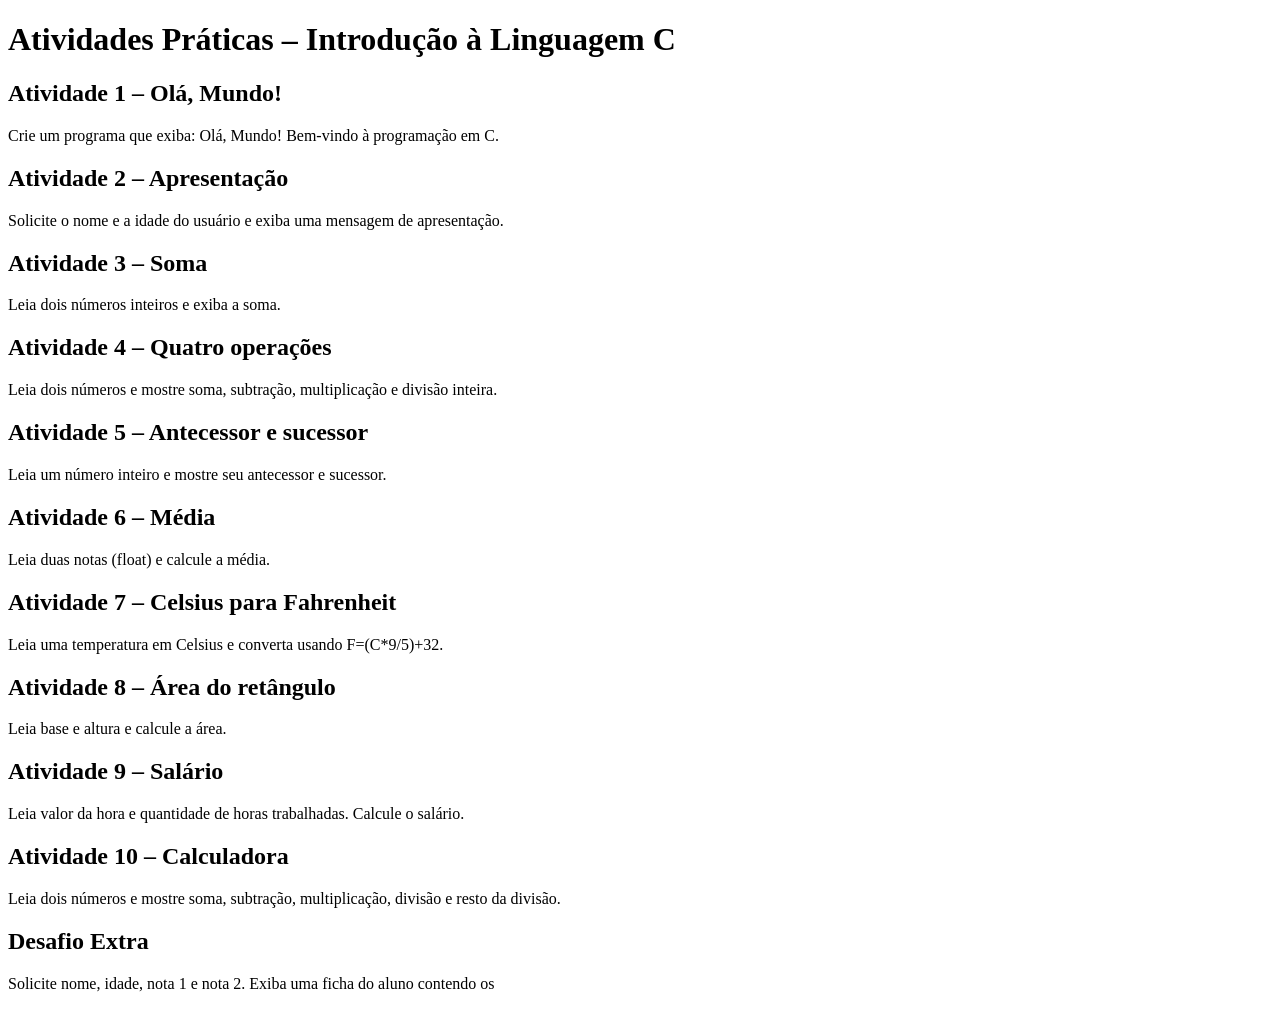
==== atividade02/index.html @ 31f3fe28 "atividade 2 sadasdasd" ====
<!DOCTYPE html>
<html lang="en">
<head>
    <meta charset="UTF-8">
    <meta name="viewport" content="width=device-width, initial-scale=1.0">
    <title>Ativdade</title>
</head>
<body>
<h1>Atividades Práticas – Introdução à Linguagem C</h1>

<h2>Atividade 1 – Olá, Mundo!</h2>
<p>
    Crie um programa que exiba:
    Olá, Mundo!
    Bem-vindo à programação em C.
</p>
<h2>Atividade 2 – Apresentação</h2>
<p>Solicite o nome e a idade do usuário e exiba uma mensagem de apresentação.</p>
<h2>Atividade 3 – Soma</h2>
<p>Leia dois números inteiros e exiba a soma.</p>
<h2>Atividade 4 – Quatro operações</h2>
<p>Leia dois números e mostre soma, subtração, multiplicação e divisão inteira.</p>
<h2>Atividade 5 – Antecessor e sucessor</h2>
<p>Leia um número inteiro e mostre seu antecessor e sucessor.</p>
<h2>Atividade 6 – Média</h2>
<p>Leia duas notas (float) e calcule a média.</p>
<h2>Atividade 7 – Celsius para Fahrenheit</h2>
<p>Leia uma temperatura em Celsius e converta usando F=(C*9/5)+32.</p>
<h2>Atividade 8 – Área do retângulo</h2>
<p>Leia base e altura e calcule a área.</p>
<h2>Atividade 9 – Salário</h2>
<p>Leia valor da hora e quantidade de horas trabalhadas. Calcule o salário.</p>
<h2>Atividade 10 – Calculadora</h2>
<p>
    Leia dois números e mostre soma, subtração, multiplicação, divisão e resto da
    divisão.
</p>
<h2>Desafio Extra</h2>
<p>Solicite nome, idade, nota 1 e nota 2. Exiba uma ficha do aluno contendo os</p>
</body>
</html>
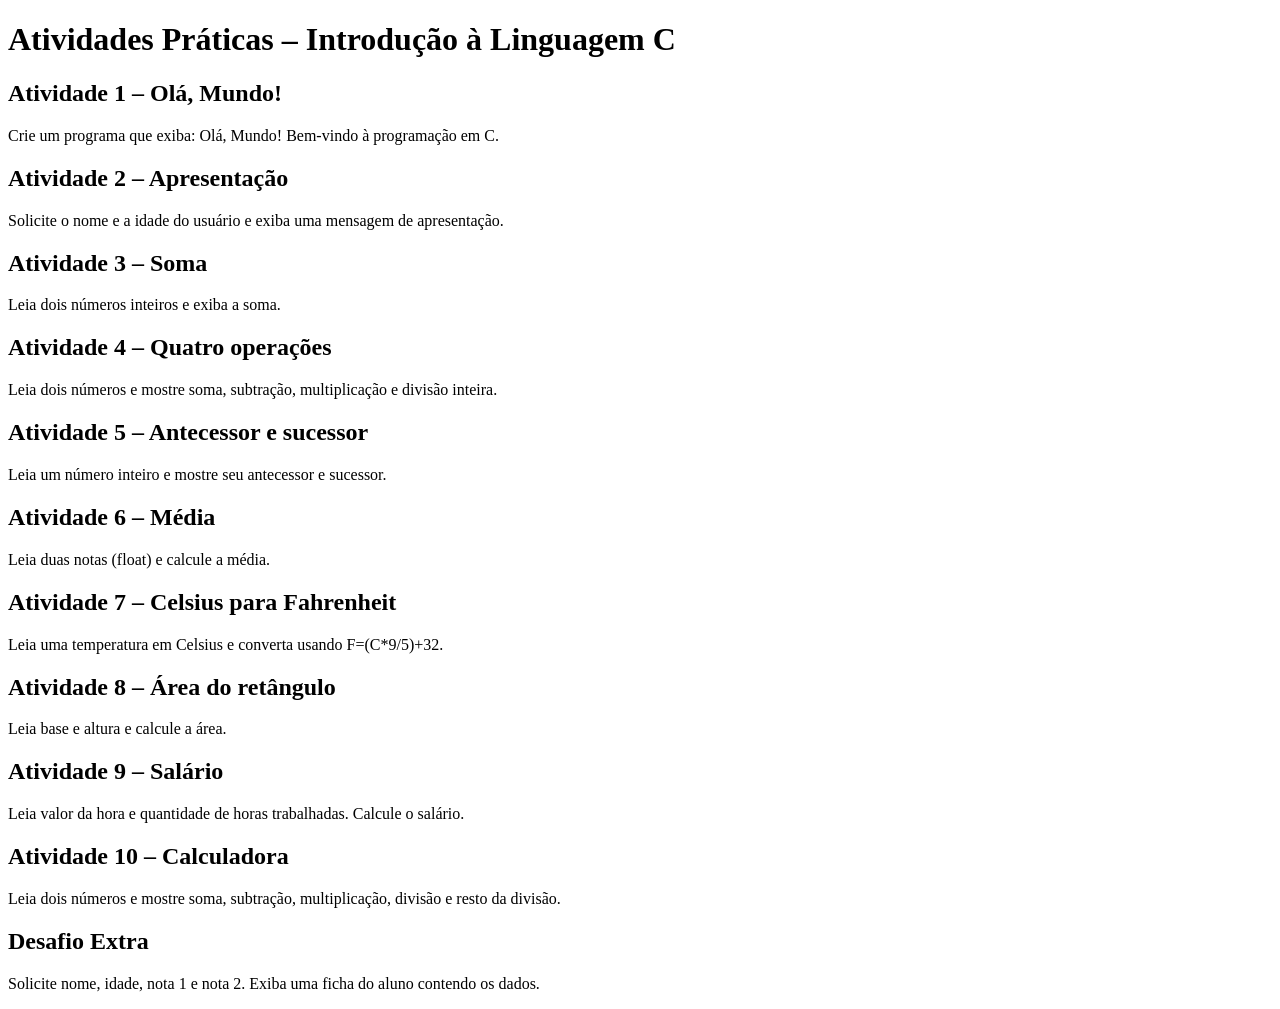
==== commit 4533d2c8: "atividade 2 saewfwecdgdfgdf" ====
--- a/atividade02/index.html
+++ b/atividade02/index.html
@@ -36,6 +36,6 @@
     divisão.
 </p>
 <h2>Desafio Extra</h2>
-<p>Solicite nome, idade, nota 1 e nota 2. Exiba uma ficha do aluno contendo os</p>
+<p>Solicite nome, idade, nota 1 e nota 2. Exiba uma ficha do aluno contendo os dados.</p>
 </body>
 </html>
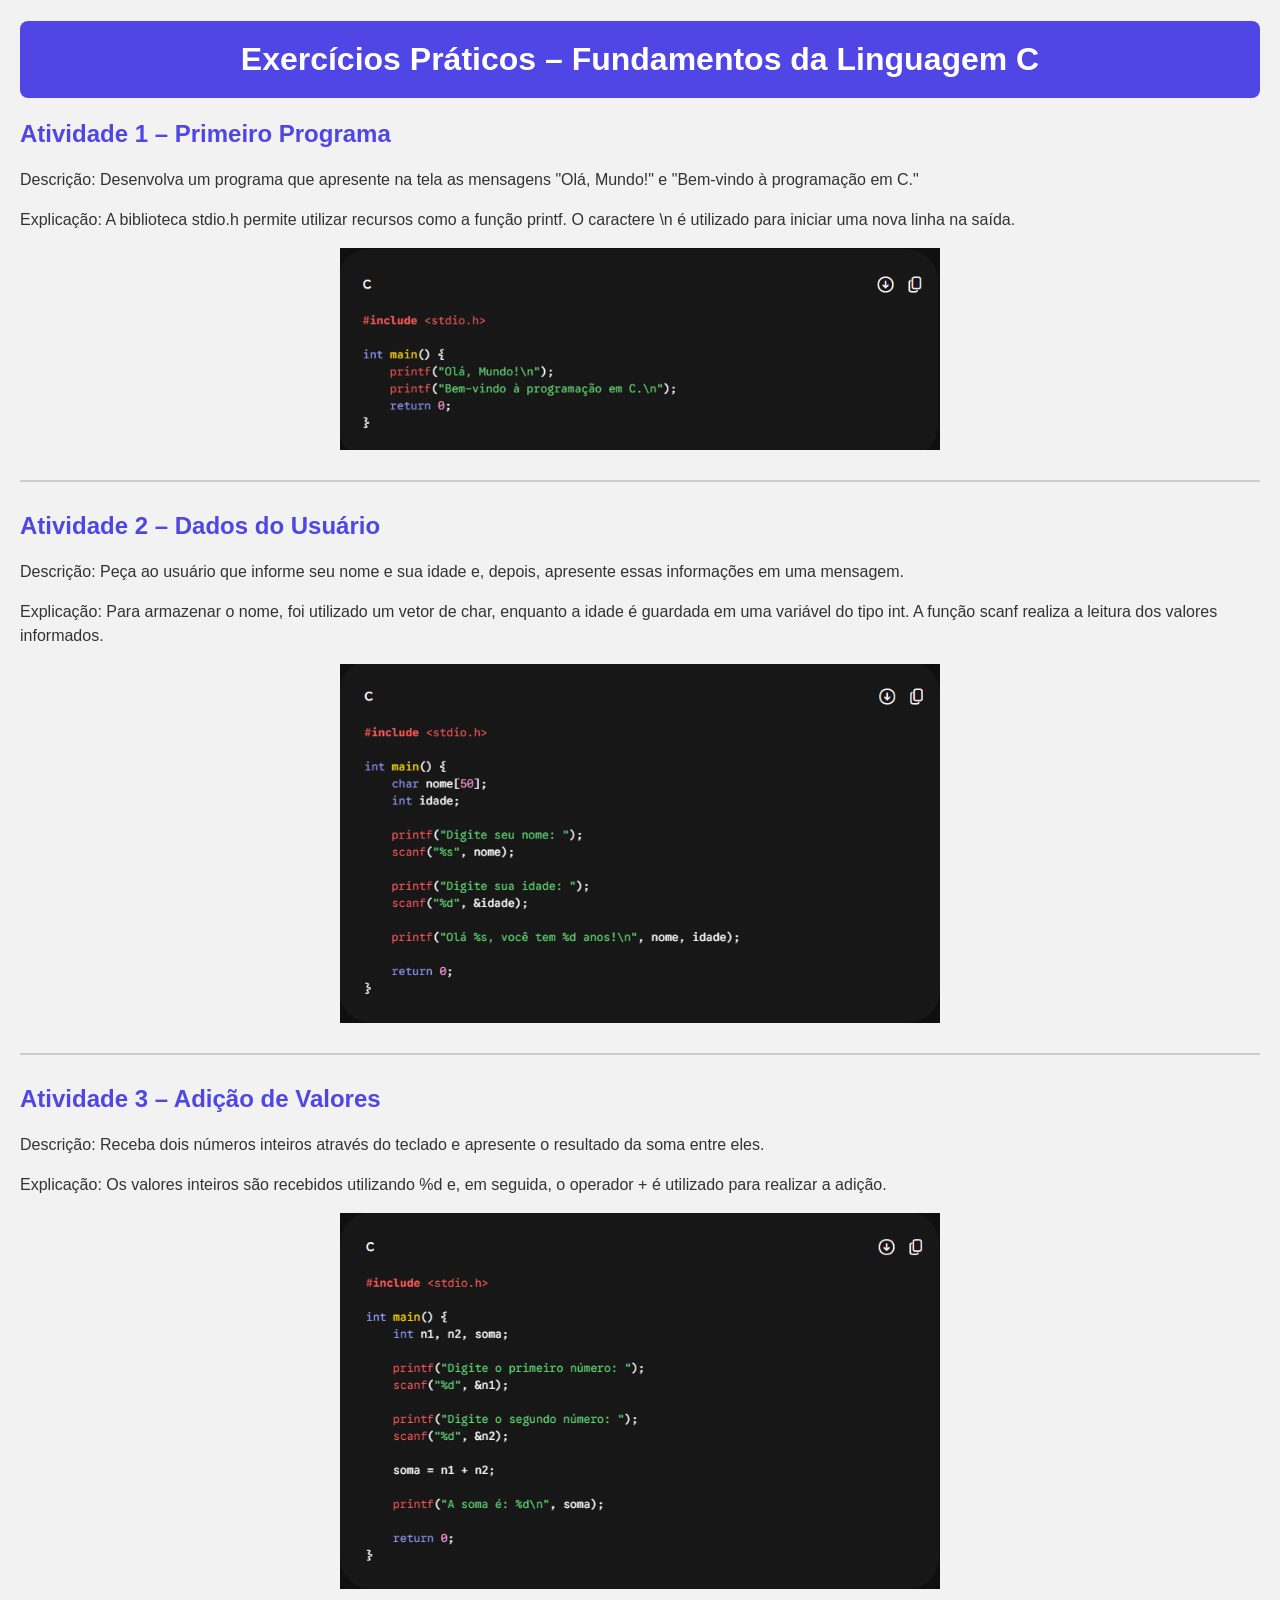
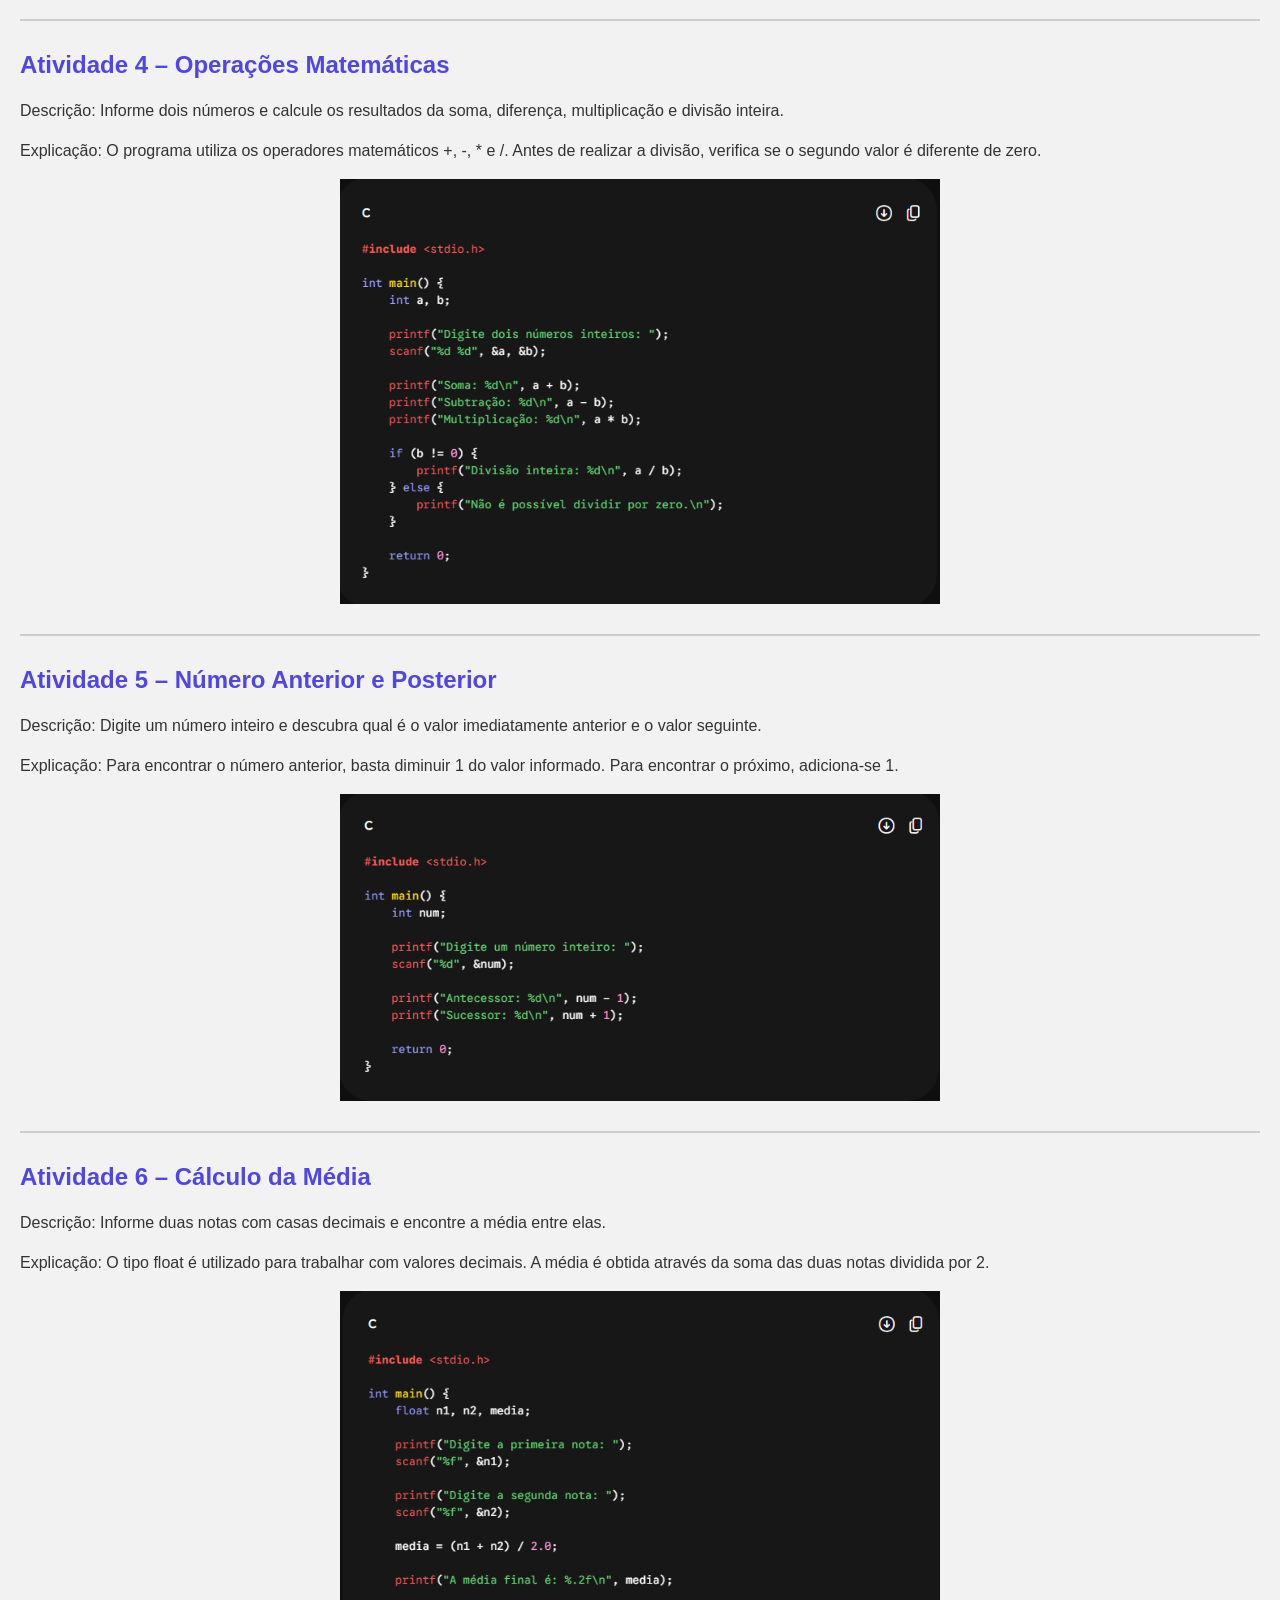
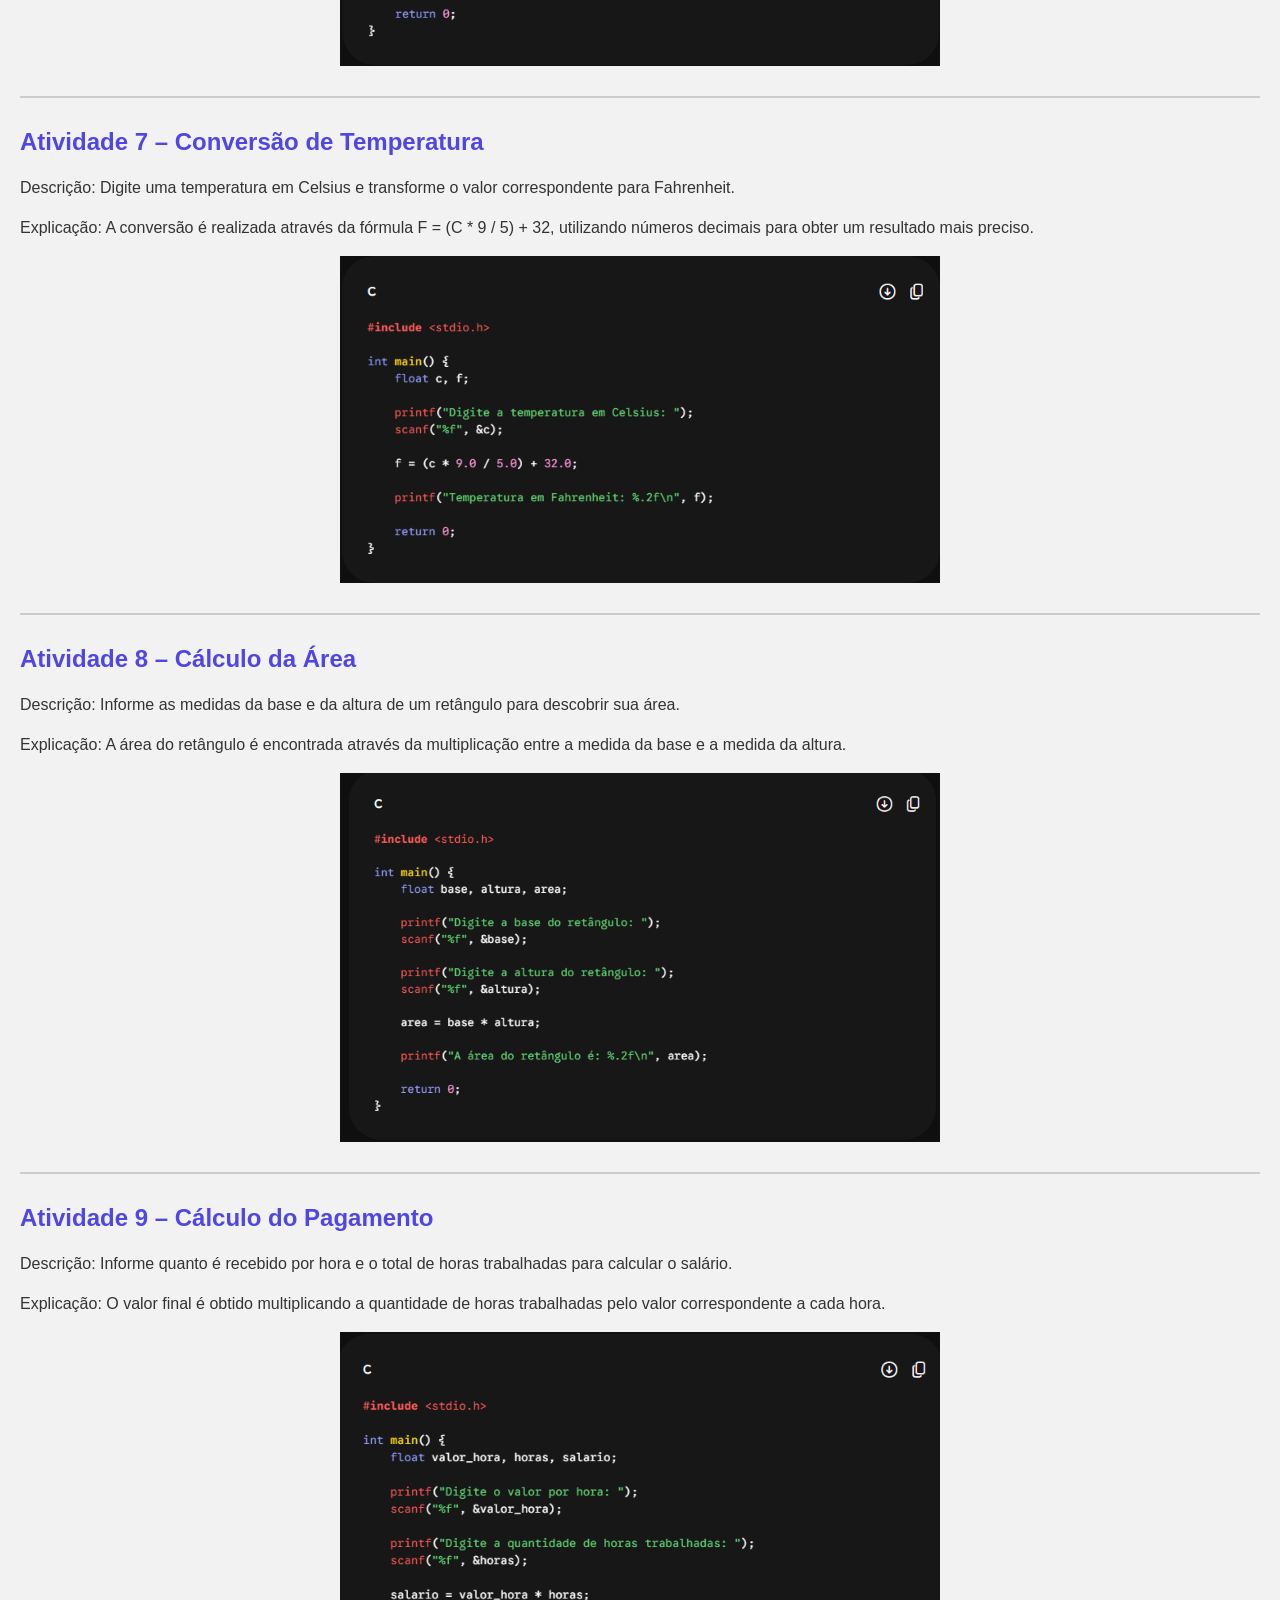
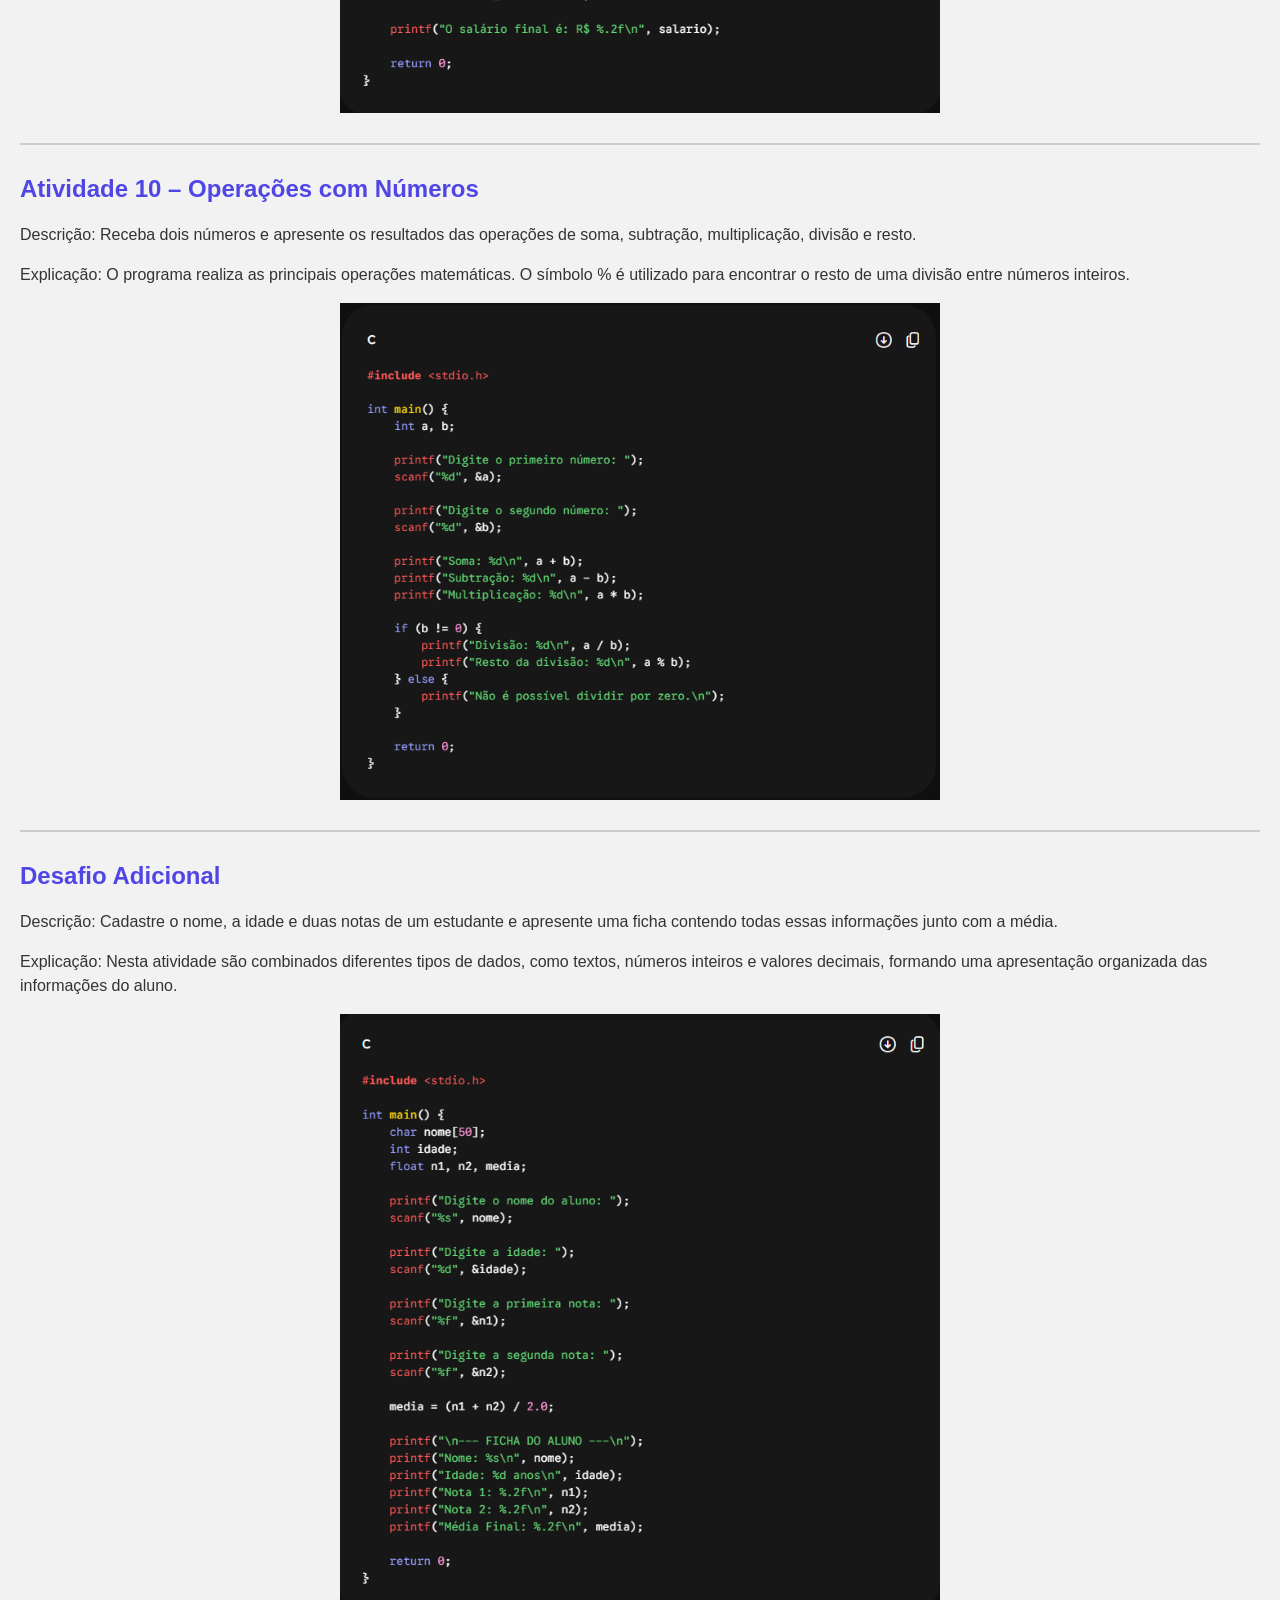
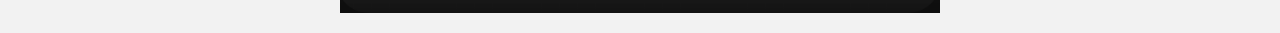
==== commit 30658047: "42 42" ====
--- a/atividade02/index.html
+++ b/atividade02/index.html
@@ -1,41 +1,89 @@
-<!DOCTYPE html>
-<html lang="en">
-<head>
-    <meta charset="UTF-8">
-    <meta name="viewport" content="width=device-width, initial-scale=1.0">
-    <title>Ativdade</title>
-</head>
-<body>
-<h1>Atividades Práticas – Introdução à Linguagem C</h1>
-
-<h2>Atividade 1 – Olá, Mundo!</h2>
-<p>
-    Crie um programa que exiba:
-    Olá, Mundo!
-    Bem-vindo à programação em C.
-</p>
-<h2>Atividade 2 – Apresentação</h2>
-<p>Solicite o nome e a idade do usuário e exiba uma mensagem de apresentação.</p>
-<h2>Atividade 3 – Soma</h2>
-<p>Leia dois números inteiros e exiba a soma.</p>
-<h2>Atividade 4 – Quatro operações</h2>
-<p>Leia dois números e mostre soma, subtração, multiplicação e divisão inteira.</p>
-<h2>Atividade 5 – Antecessor e sucessor</h2>
-<p>Leia um número inteiro e mostre seu antecessor e sucessor.</p>
-<h2>Atividade 6 – Média</h2>
-<p>Leia duas notas (float) e calcule a média.</p>
-<h2>Atividade 7 – Celsius para Fahrenheit</h2>
-<p>Leia uma temperatura em Celsius e converta usando F=(C*9/5)+32.</p>
-<h2>Atividade 8 – Área do retângulo</h2>
-<p>Leia base e altura e calcule a área.</p>
-<h2>Atividade 9 – Salário</h2>
-<p>Leia valor da hora e quantidade de horas trabalhadas. Calcule o salário.</p>
-<h2>Atividade 10 – Calculadora</h2>
-<p>
-    Leia dois números e mostre soma, subtração, multiplicação, divisão e resto da
-    divisão.
-</p>
-<h2>Desafio Extra</h2>
-<p>Solicite nome, idade, nota 1 e nota 2. Exiba uma ficha do aluno contendo os dados.</p>
-</body>
+<!DOCTYPE html> 
+<html lang="pt-BR"> 
+<head> 
+    <meta charset="UTF-8"> 
+    <title>Exercícios Práticos – Fundamentos da Linguagem C</title> 
+    <link rel="stylesheet" href="style.css"> 
+    </style> 
+</head> 
+<body> 
+ 
+    <h1>Exercícios Práticos – Fundamentos da Linguagem C</h1> 
+ 
+    <h2>Atividade 1 – Primeiro Programa</h2> 
+    <p>Descrição: Desenvolva um programa que apresente na tela as mensagens "Olá, Mundo!" e "Bem-vindo à programação em C."</p> 
+    <p>Explicação: A biblioteca stdio.h permite utilizar recursos como a função printf. O caractere \n é utilizado para iniciar uma nova linha na saída.</p> 
+    <img src="imagens/image.png" alt="Print da Atividade 1"> 
+ 
+    <hr> 
+ 
+    <h2>Atividade 2 – Dados do Usuário</h2> 
+    <p>Descrição: Peça ao usuário que informe seu nome e sua idade e, depois, apresente essas informações em uma mensagem.</p> 
+    <p>Explicação: Para armazenar o nome, foi utilizado um vetor de char, enquanto a idade é guardada em uma variável do tipo int. A função scanf realiza a leitura dos valores informados.</p> 
+    <img src="imagens/image2.png" alt="Print da Atividade 2"> 
+ 
+    <hr> 
+ 
+    <h2>Atividade 3 – Adição de Valores</h2> 
+    <p>Descrição: Receba dois números inteiros através do teclado e apresente o resultado da soma entre eles.</p> 
+    <p>Explicação: Os valores inteiros são recebidos utilizando %d e, em seguida, o operador + é utilizado para realizar a adição.</p> 
+    <img src="imagens/image3.png" alt="Print da Atividade 3"> 
+ 
+    <hr> 
+ 
+    <h2>Atividade 4 – Operações Matemáticas</h2> 
+    <p>Descrição: Informe dois números e calcule os resultados da soma, diferença, multiplicação e divisão inteira.</p> 
+    <p>Explicação: O programa utiliza os operadores matemáticos +, -, * e /. Antes de realizar a divisão, verifica se o segundo valor é diferente de zero.</p> 
+    <img src="imagens/image4.png" alt="Print da Atividade 4"> 
+ 
+    <hr> 
+ 
+    <h2>Atividade 5 – Número Anterior e Posterior</h2> 
+    <p>Descrição: Digite um número inteiro e descubra qual é o valor imediatamente anterior e o valor seguinte.</p> 
+    <p>Explicação: Para encontrar o número anterior, basta diminuir 1 do valor informado. Para encontrar o próximo, adiciona-se 1.</p> 
+    <img src="imagens/image5.png" alt="Print da Atividade 5"> 
+ 
+    <hr> 
+ 
+    <h2>Atividade 6 – Cálculo da Média</h2> 
+    <p>Descrição: Informe duas notas com casas decimais e encontre a média entre elas.</p> 
+    <p>Explicação: O tipo float é utilizado para trabalhar com valores decimais. A média é obtida através da soma das duas notas dividida por 2.</p> 
+    <img src="imagens/image6.png" alt="Print da Atividade 6"> 
+ 
+    <hr> 
+ 
+    <h2>Atividade 7 – Conversão de Temperatura</h2> 
+    <p>Descrição: Digite uma temperatura em Celsius e transforme o valor correspondente para Fahrenheit.</p> 
+    <p>Explicação: A conversão é realizada através da fórmula F = (C * 9 / 5) + 32, utilizando números decimais para obter um resultado mais preciso.</p> 
+    <img src="imagens/image7.png" alt="Print da Atividade 7"> 
+ 
+    <hr> 
+ 
+    <h2>Atividade 8 – Cálculo da Área</h2> 
+    <p>Descrição: Informe as medidas da base e da altura de um retângulo para descobrir sua área.</p> 
+    <p>Explicação: A área do retângulo é encontrada através da multiplicação entre a medida da base e a medida da altura.</p> 
+    <img src="imagens/image8.png" alt="Print da Atividade 8"> 
+ 
+    <hr> 
+ 
+    <h2>Atividade 9 – Cálculo do Pagamento</h2> 
+    <p>Descrição: Informe quanto é recebido por hora e o total de horas trabalhadas para calcular o salário.</p> 
+    <p>Explicação: O valor final é obtido multiplicando a quantidade de horas trabalhadas pelo valor correspondente a cada hora.</p> 
+    <img src="imagens/image9.png" alt="Print da Atividade 9"> 
+ 
+    <hr> 
+ 
+    <h2>Atividade 10 – Operações com Números</h2> 
+    <p>Descrição: Receba dois números e apresente os resultados das operações de soma, subtração, multiplicação, divisão e resto.</p> 
+    <p>Explicação: O programa realiza as principais operações matemáticas. O símbolo % é utilizado para encontrar o resto de uma divisão entre números inteiros.</p> 
+    <img src="imagens/image10.png" alt="Print da Atividade 10"> 
+ 
+    <hr> 
+ 
+    <h2>Desafio Adicional</h2> 
+    <p>Descrição: Cadastre o nome, a idade e duas notas de um estudante e apresente uma ficha contendo todas essas informações junto com a média.</p> 
+    <p>Explicação: Nesta atividade são combinados diferentes tipos de dados, como textos, números inteiros e valores decimais, formando uma apresentação organizada das informações do aluno.</p> 
+    <img src="imagens/image11.png" alt="Print do Desafio Extra"> 
+ 
+</body> 
 </html>
--- a/atividade02/style.css
+++ b/atividade02/style.css
@@ -0,0 +1,35 @@
+body {
+    font-family: Arial, sans-serif;
+    background-color: #f2f2f2;
+    color: #333;
+    margin: 20px;
+}
+
+h1 {
+    text-align: center;
+    color: white;
+    background-color: #4f46e5;
+    padding: 20px;
+    border-radius: 8px;
+}
+
+h2 {
+    color: #4f46e5;
+}
+
+p {
+    font-size: 16px;
+    line-height: 1.5;
+}
+
+img {
+    display: block;
+    width: 80%;
+    max-width: 600px;
+    margin: 15px auto;
+}
+
+hr {
+    margin: 30px 0;
+    border: 1px solid #ccc;
+}
